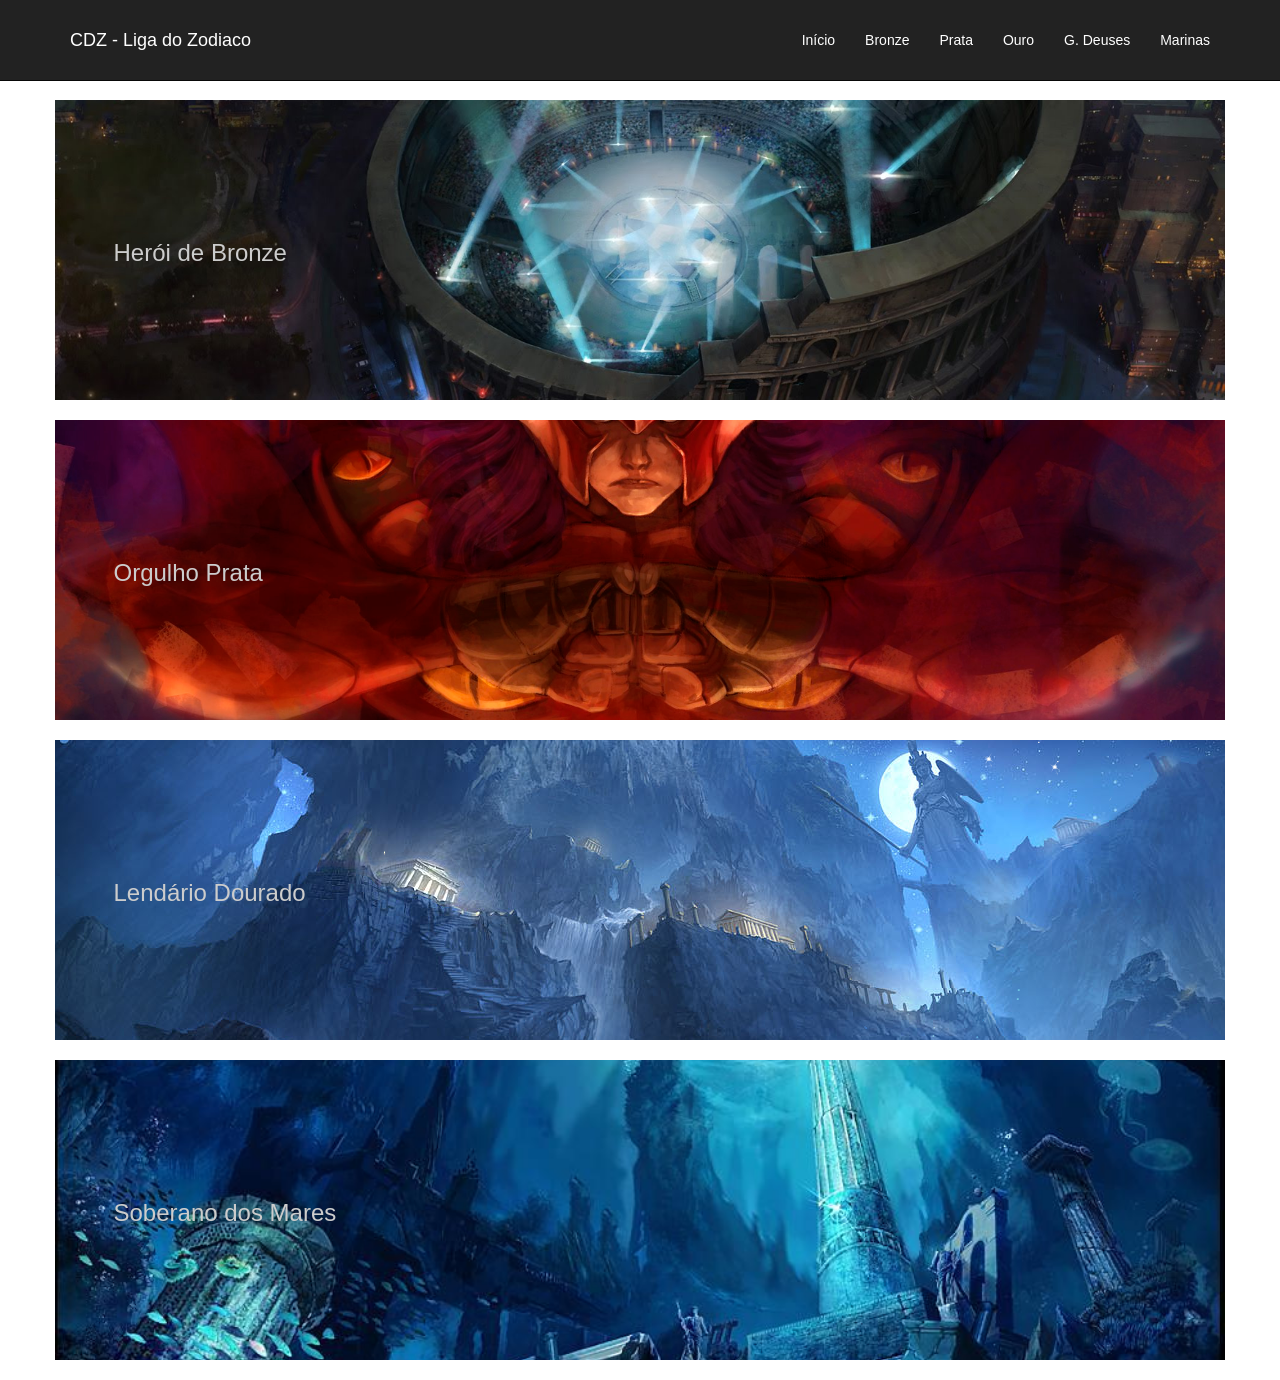
==== index.html @ a1ad8714 "modificado rodapé" ====
<!DOCTYPE html>
<html xmlns="http://www.w3.org/1999/xhtml">
<head>
  <meta charset="utf-8" />
  <meta name="viewport" content="width=device-width, initial-scale=1, maximum-scale=1" />
  <meta name="description" content="" />
  <meta name="author" content="" />
  <!--[if IE]>
  <meta http-equiv="X-UA-Compatible" content="IE=edge,chrome=1">
  <![endif]-->
  <title>Free Multipurpose Template : RUMA</title>
  <link href="assets/css/bootstrap.css" rel="stylesheet" />
  <link href="assets/css/font-awesome.min.css" rel="stylesheet" />
  <link href="assets/css/style.css" rel="stylesheet" />
  <!-- GOOGLE FONT -->
  <link href='http://fonts.googleapis.com/css?family=Open+Sans' rel='stylesheet' type='text/css' />

  <script src="assets/plugins/jquery-1.10.2.js"></script>
  <script src="assets/plugins/bootstrap.js"></script>
  <script src="graficos/Chart.min.js"></script>

  <link rel="stylesheet" href="css-cdz.css">

  <script type="text/javascript">
    var randomnb = function(){ return Math.round(Math.random()*300)};
  </script>
  <script src="http://code.highcharts.com/highcharts.js"></script>
  <script src="http://code.highcharts.com/modules/exporting.js"></script>
  <script src="graficos/g_bronze-r1.js"></script>
  <script src="graficos/g_bronze-r2.js"></script>
  <script>
    // $(function () {
    //   $('#myTab a:last').tab('show');
    // })

    $('#myTabs a').click(function (e) {
      e.preventDefault()
      $(this).tab('show')
    })
  </script>


  <!-- http://www.highcharts.com/demo -->

</head>
<body >

  <div class="navbar navbar-inverse navbar-fixed-top" >
    <div class="container">
      <div class="navbar-header">
        <button type="button" class="navbar-toggle" data-toggle="collapse" data-target=".navbar-collapse">
          <span class="icon-bar"></span>
          <span class="icon-bar"></span>
          <span class="icon-bar"></span>
        </button>
        <a class="navbar-brand" href="#">CDZ - Liga do Zodiaco</a>
      </div>
      <div class="navbar-collapse collapse">
        <ul class="nav navbar-nav navbar-right">
          <li><a href="index.html">Início</a></li>
          <li><a href="bronze.html">Bronze</a></li>
          <li><a href="prata.html">Prata</a></li>
          <li><a href="ouro.html">Ouro</a></li>
          <li><a href="gdeuses.html">G. Deuses</a></li>
          <li><a href="marinas.html">Marinas</a></li>
        </ul>
      </div>

    </div>
  </div>
  <!--/.NAVBAR END-->

  <section id="home" class="text-center">

    <!-- <div id="carousel-example" class="carousel slide" data-ride="carousel">

      <div class="carousel-inner">
        <div class="item active">

          <img src="assets/img/1.jpg" alt="" />
          <div class="carousel-caption" >
            <h4 class="back-light">Aenean faucibus luctus enim. Duis quis sem risu suspend lacinia elementum nunc.</h4>
          </div>
        </div>
        <div class="item">
          <img src="assets/img/2.jpg" alt="" />
          <div class="carousel-caption ">
            <h4 class="back-light">Aenean faucibus luctus enim. Duis quis sem risu suspend lacinia elementum nunc.</h4>
          </div>
        </div>
        <div class="item">
          <img src="assets/img/3.jpg" alt="" />
          <div class="carousel-caption ">
            <h4 class="back-light">Aenean faucibus luctus enim. Duis quis sem risu suspend lacinia elementum nunc.</h4>
          </div>
        </div>
      </div>

      <ol class="carousel-indicators">
        <li data-target="#carousel-example" data-slide-to="0" class="active"></li>
        <li data-target="#carousel-example" data-slide-to="1"></li>
        <li data-target="#carousel-example" data-slide-to="2"></li>
      </ol>
    </div> -->

  </section>
  <!--/.SLIDESHOW END-->

  <section class="banner-capa">

    <div class="container banner-cdz" >
      <div class="row text-center">
        <a href="bronze.html">
          <div class="banner-bronze banner-abs">

            <div class="titulo-batalha">
              <h2>Herói de Bronze</h2>
              <!-- <h4>Qual herói de</br> bronze é o mais forte?</h4> -->
            </div>

            <!-- <img src="img/maxresdefault.jpg" alt="" /> -->
          </div>
        </a>
      </div>
    </div>

    <div class="container banner-cdz" >
      <div class="row text-center">
        <a href="prata.html">
          <div class=" banner-prata banner-abs">

              <div class="titulo-batalha">
                <h2>Orgulho Prata</h2>
                <!-- <h4>Qual herói de</br> bronze é o mais forte?</h4> -->
              </div>

            <!-- <img src="img/maxresdefault.jpg" alt="" /> -->
          </div>
        </a>
      </div>
    </div>

    <div class="container banner-cdz" >
      <div class="row text-center">
        <a href="ouro.html">
          <div class=" banner-ouro banner-abs">

              <div class="titulo-batalha">
                <h2>Lendário Dourado</h2>
                <!-- <h4>Qual herói de</br> bronze é o mais forte?</h4> -->
              </div>

            <!-- <img src="img/maxresdefault.jpg" alt="" /> -->
          </div>
        </a>
      </div>
    </div>

    <div class="container banner-cdz" >
      <div class="row text-center">
        <a href="marina.html">
          <div class=" banner-marina banner-abs">

              <div class="titulo-batalha">
                <h2>Soberano dos Mares</h2>
                <!-- <h4>Qual herói de</br> bronze é o mais forte?</h4> -->
              </div>

            <!-- <img src="img/maxresdefault.jpg" alt="" /> -->
          </div>
        </a>
      </div>
    </div>

  </section>



<!-- CUSTOM SCRIPTS  -->
<script src="assets/js/custom.js"></script>

</body>
</html>
---- assets/css/style.css ----
﻿/*=============================================================
    Authour URI: www.binarytheme.com
    License: Commons Attribution 3.0

    http://creativecommons.org/licenses/by/3.0/

    100% To use For Personal And Commercial Use.
    IN EXCHANGE JUST GIVE US CREDITS AND TELL YOUR FRIENDS ABOUT US
   
    ========================================================  */

/* =============================================================
   GENERAL STYLES
 ============================================================ */
body {
    font-family: 'Open Sans', sans-serif;
   
}
.pad-top {
    padding-top:60px;
}
.text-center {
    text-align:center;
}
i.fa {
    padding:5px;
}
section {
    padding-top:50px;
}

p {
    font-weight:300;
    line-height:30px;
}
.pad-row {
    padding-top:40px;
    padding-bottom:40px;
}
.pad-bottom {
    padding-bottom:50px;
}

/* NAVBAR STYLE */


.navbar-inverse .navbar-nav > li > a {
color: #FFF;
}

.navbar-inverse .navbar-brand {
color: #FFF;
}


/* ADDED PADDING IN NAVBAR */


.navbar {
    padding:15px;
     -webkit-transition: background .8s ease-out,padding .8s ease-out;
        -moz-transition: background .8s ease-out,padding .8s ease-out;
        transition: background .8s ease-out,padding .8s ease-out;
}


/* CLASS FOR REMOVING PADDING IN NAVBAR*/


.navbar-pad-original {
      padding:0px;
}



/* CARUOSEL STYLE OR SLIDESHOW STYLE*/


.back-light {
    background-color:rgba(0, 0, 0, 0.50);
    padding:10px;
}
/*NOTE SECION STYLE*/
.note-sec {
     padding-bottom:50px;
    background: url(../img/4.jpg) no-repeat 50% 50%;
background-attachment: fixed;
-webkit-background-size: cover;
-moz-background-size: cover;
-o-background-size: cover;
background-size: cover;
width: 100%;
display: block;
height: auto;
   min-height:300px;
    color:#fff;
}

/*HEADINGS IMAGE STYLE*/


.head-main-img {
     padding-bottom:50px;
    background: url(../img/4.jpg) no-repeat 50% 50%;
background-attachment: fixed;
-webkit-background-size: cover;
-moz-background-size: cover;
-o-background-size: cover;
background-size: cover;
width: 100%;
display: block;
height: auto;
   min-height:300px;
    color:#fff;
}
    .head-main-img h1 {
        padding: 50px 2px 2px 10px;
        text-transform:uppercase;
    }


 /* PRICING STYLE */


 .plan {
padding: 0 0 15px 0;
margin: 30px 0px;
list-style: none;
text-align: center;
}

.plan li {
padding: 15px 0px;
font-size: 16px;
border-bottom: 1px dotted #e1e1e1;
}

.price {
    font-size:45px!important;
}

small {
    font-size:15px;
    padding-left:10px;
}

    .plan li i {
        padding-right:10px;
    }
.price-two {
    font-size:30px!important;
    padding: 15px 0px;
background-color: rgba(162, 188, 253, 1);
color: #fff;
border: none;
font-weight: 900;
}

.adjust-border-radius {
    -webkit-border-radius: 0px;
-moz-border-radius: 0px;
border-radius: 0px;
}

.adjust-border {
    border-top-left-radius: 0px;
 border-top-right-radius: 0px;
}


/*    PORTFOLIO STYLES*/

.portfolio-items {
  list-style: none;
  padding: 0;
  margin: 0;
}
.portfolio-items {
  margin-right: -20px;
}
.portfolio-items > li {
  float: left;
  padding: 0;
  margin: 0;
}

.portfolio-items.col-3 > li {
  width: 33%;
}

.portfolio-item .item-main {
  margin: 0 10px 10px 0;
  text-align: center;
  background: #fff;
  padding: 10px;
  border:1px solid #E8EAEE;
  
}
.portfolio-item img {
  width: 100%;
}
.portfolio-item .portfolio-image {
  position: relative;
}
.portfolio-item h5 {
  margin: 0;
padding: 30px 0 30px 0;
background-color: #000;
color: #fff;
font-size: 20px;
}
.portfolio-item .overlay {
  position: absolute;
  top: 0;
  left: 0;
  width: 100%;
  height: 100%;
  opacity: 0;
  background-color: rgba(177, 166, 255, 1);
  text-align: center;
  vertical-align: middle;
  -webkit-transition: opacity 300ms;
  -moz-transition: opacity 300ms;
  -o-transition: opacity 300ms;
  transition: opacity 300ms;
}
.portfolio-item .overlay .preview {
  position: relative;
  top: 50%;
  display: inline-block;
  margin-top: -20px;
}
.portfolio-item:hover .overlay {
  opacity: 1;
}

/*CONTACT STYLES*/


.cnt {
width: 100%;
min-height: 350px;
border: 1px solid #e1e1e1;
}
.add {
    font-size:20px;
    font-weight:800;
    padding:30px;
}
#contact-sec {
  padding-top:0px;
}


/* FOOTER STYLE*/


#footer-sec {
    background-color:#000;
    color:#808080;
}
    #footer-sec h4 {
        text-transform:uppercase;
        color:#fff;
    }
---- css-cdz.css ----
*{
  /*font-family: calibri;*/
  /*font-family: cursive;*/
  font-family: Trebuchet,sans-serif;
  /*font-family: Arial;*/
}

p{
  /*font-size: 14px;*/
  font-weight: 500;
  padding: 0px;
  margin: 0px;
}

p table {
  font-size: 14px;
}
.panel-title{
  font-size: 13,5px;
}

/*tr{
  padding: 30px;
  margin: 30px;
}*/

.banner-cdz{
  margin-bottom: 20px;
}
.banner-abs{
  position: relative;
}
.titulo-batalha{
  /*margin-left: 0px;*/
  /*position: relative;*/
  /*vertical-align: middle;*/
  /*position: absolute;
  top: 50%;*/
  /*right: 50%;*/
  /*vertical-align: middle;*/
  position:absolute;
  top:40%;
  left:5%;
  font-size: 26px;
  font-weight: bold;
  color: #ccc;
}
.titulo-batalha h2{
  font-size: 24px;
}


/*------------------------------------------*/
.col-menos-padding{
    padding-right: 0px;
    padding-left: 0px;
    /*align-items: baseline;*/

}

.gra-lutas-bronze .col-md-2{
  /*margin: 0px 10px 0px 10px;*/
  /*padding: 0px;*/
  /*margin-right: 36px;*/
  /*margin: 0px 15px;*/
  /*display: block;*/

  /*
  margin auto e width precisam estar juntos
  para centralizar os elementos
  */
  margin: 0 auto;
  width: 20%;
}
.gm-panel-body{
  padding: 20px 0px 0px 0px;
}


/*-----------------------------------------*/
.banner-bronze{
  height: 300px;
  background-image: url(img/1bronze.jpg) ;
  background-position: center;
  background-size: cover;
}

.banner-prata{
  height: 300px;
  /*background-image: url(img/saint_seiya_online_01_medio.jpg);*/
  background-image: url(img/1prata2.jpg) ;
  /*background-image: url(img/1prata3.png) ;*/
  /*background-image: url(img/1prata4.jpg) ;*/
  /*background-clip: padding-box;*/
  background-position: center;
  background-size: cover;
}

.banner-ouro{
  height: 300px;
  /*background-image: url(img/1ouro2.jpg) ;*/
  background-image: url(img/1ouro.png) ;
  background-position: center;
  background-size: auto;

  background-position: 0px -40px;
  background-repeat: no-repeat;

}

.banner-marina{
  height: 300px;
  background-image: url(img/1marina.jpg) ;
  background-position: center;
  background-size: cover;
}

/*----------------- Paineis -------------*/
.panel-cdz1{
  /*background-color: #589cc7;*/
  /*background-color: #1c4e6b;*/
  background-color: #2d58a1;
  /*background-color: #222;*/
  /*background-color: #6D6D6D;*/
  color : #fff;

  background-image: url(img/background/ba-10.jpg) ;
  /*opacity: 0.9;*/
  background-position: 0px -250px;
  background-size: cover;
}

/*.panel-cdz1, #rodada1 .panel-heading{
  color : #fff;

  background-image: url(img/background-02.jpeg) ;
  opacity: 0.9;*/
  /*background-position: 0px -180px;*/
  /*background-size: cover;
}*/


/*----------- Css dos graficos------------*/
.box {
  margin: 0px auto;
  width: 70%;
}
.box-chart {
  width: 100%;
  margin: 0 auto;
  padding: 10px;
}
.banner-capa{
  padding-top: 50px;
}
.conteudo{
  padding-top: 20px;
}


/*-------------- FOTOS ------------*/

.totas-fotos{
  /*padding-top: 10px;
  padding-bottom: 0px;
  padding-left: 20px;
  padding-right: 0px;*/

  padding: 0px;
  padding-top: 10px;

}
.fotos{
  /*width: 100px;
  margin: 5px auto;*/

  margin: 0 auto;
  width: 10%;

  /*display: inline;*/
  float: left;
  /*position: relative;*/
  /*padding: 0px;*/
  /*margin-right: 14px;*/
}
.fotos p{
  margin: 10px 0px 10px 0px;
  line-height: 16px;

  /*width: 100px;*/
  /* para nao ter que usar br nos nomes*/

}
.fotos img{
  width: 100px;
}

/*.clear { clear: both; }*/


/*------------------- Rodapé --------------------*/
.centro{
  /*width: 100px;
  margin: 0 auto;*/

  text-align: center;
}
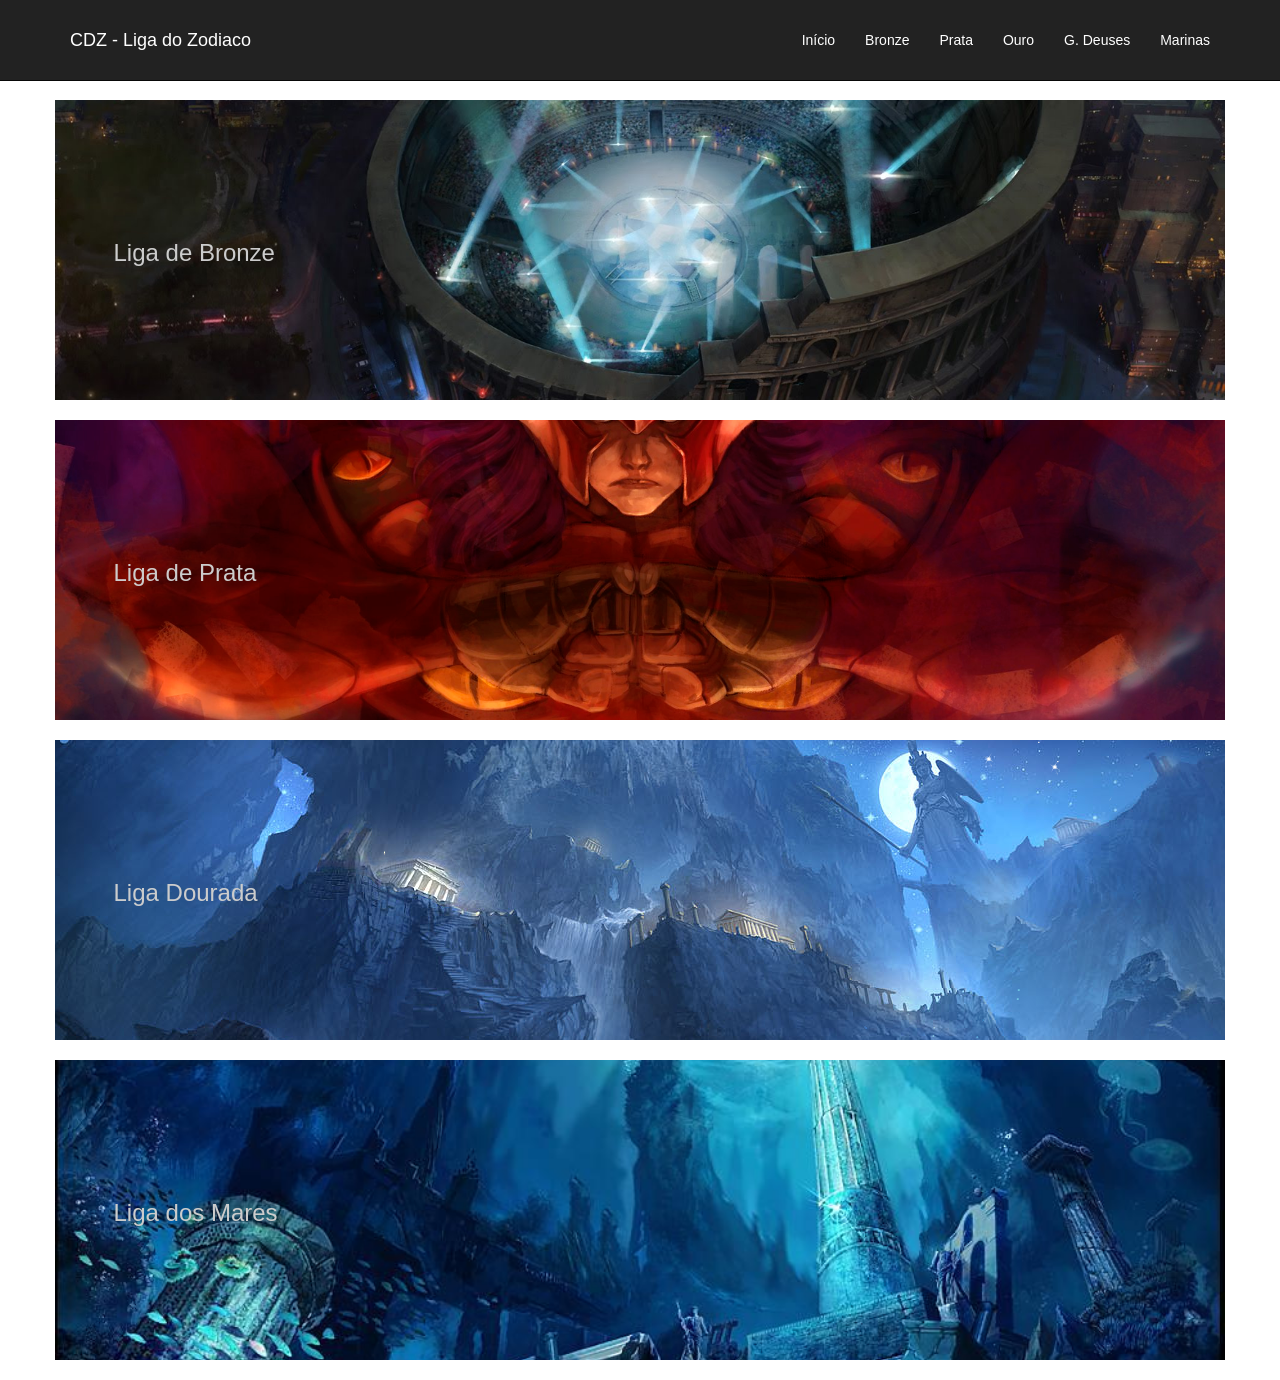
==== commit 735957c4: "Alterado os graficos menores para ficarem escondido, colpasdos. Mudado as cor de findo dos botoes. C" ====
--- a/index.html
+++ b/index.html
@@ -114,7 +114,8 @@
           <div class="banner-bronze banner-abs">
 
             <div class="titulo-batalha">
-              <h2>Herói de Bronze</h2>
+              <!-- <h2>Herói de Bronze</h2> -->
+              <h2>Liga de Bronze</h2>
               <!-- <h4>Qual herói de</br> bronze é o mais forte?</h4> -->
             </div>
 
@@ -130,7 +131,8 @@
           <div class=" banner-prata banner-abs">
 
               <div class="titulo-batalha">
-                <h2>Orgulho Prata</h2>
+                <!-- <h2>Orgulho Prata</h2> -->
+                <h2>Liga de Prata</h2>
                 <!-- <h4>Qual herói de</br> bronze é o mais forte?</h4> -->
               </div>
 
@@ -146,7 +148,8 @@
           <div class=" banner-ouro banner-abs">
 
               <div class="titulo-batalha">
-                <h2>Lendário Dourado</h2>
+                <!-- <h2>Lendário Dourado</h2> -->
+                <h2>Liga Dourada</h2>
                 <!-- <h4>Qual herói de</br> bronze é o mais forte?</h4> -->
               </div>
 
@@ -162,7 +165,8 @@
           <div class=" banner-marina banner-abs">
 
               <div class="titulo-batalha">
-                <h2>Soberano dos Mares</h2>
+                <!-- <h2>Soberano dos Mares</h2> -->
+                <h2>Liga dos Mares</h2>
                 <!-- <h4>Qual herói de</br> bronze é o mais forte?</h4> -->
               </div>
 
--- a/css-cdz.css
+++ b/css-cdz.css
@@ -12,9 +12,22 @@
   margin: 0px;
 }
 
-p table {
+/*.centralizar div{
+  /*display: block;*/
+  /*
+  width: 40%;
+  margin-left: auto;
+  margin-right: auto;
+}*/
+.centralizar h4, .centralizar p{
+  text-align: center;
+}
+
+
+/*Não está modificando nada*/
+/*p table {
   font-size: 14px;
-}
+}*/
 .panel-title{
   font-size: 13,5px;
 }
@@ -23,6 +36,32 @@
   padding: 30px;
   margin: 30px;
 }*/
+
+.tabela_dados table{
+  /*margin-top: 10px;*/
+  margin-bottom: 0px;
+}
+
+.botao_tabela > .nav-pills > li.active > a, .nav-pills > li.active > a:hover, .nav-pills > li.active > a:focus{
+  background-color: #696969;
+  color: #FFF;
+}
+
+.botao_tabela > .nav > li > a{
+  /*display: inline;*/
+  /*color: #000;*/
+  color: inherit;
+}
+
+.botao_gm{
+  background-color: #696969;
+  color: #FFF;
+  border-color: #696969;
+
+}
+
+
+/*-------------------------------------------------------*/
 
 .banner-cdz{
   margin-bottom: 20px;
@@ -72,8 +111,15 @@
   margin: 0 auto;
   width: 20%;
 }
+.gra-lutas-bronze{
+  margin-bottom: 10px;
+}
 .gm-panel-body{
   padding: 20px 0px 0px 0px;
+}
+
+.gm_grupo{
+  margin-bottom: 10px;
 }
 
 
@@ -139,6 +185,19 @@
   /*background-size: cover;
 }*/
 
+.lutas_head .panel-heading{
+  background-color: #fff;
+  padding: 5px 10px;
+}
+.lutas_head h3{
+
+  font-size: 12px;
+}
+.lutas_head{
+  /*nao preciso mais */
+  /*padding-bottom: 0px;*/
+}
+
 
 /*----------- Css dos graficos------------*/
 .box {
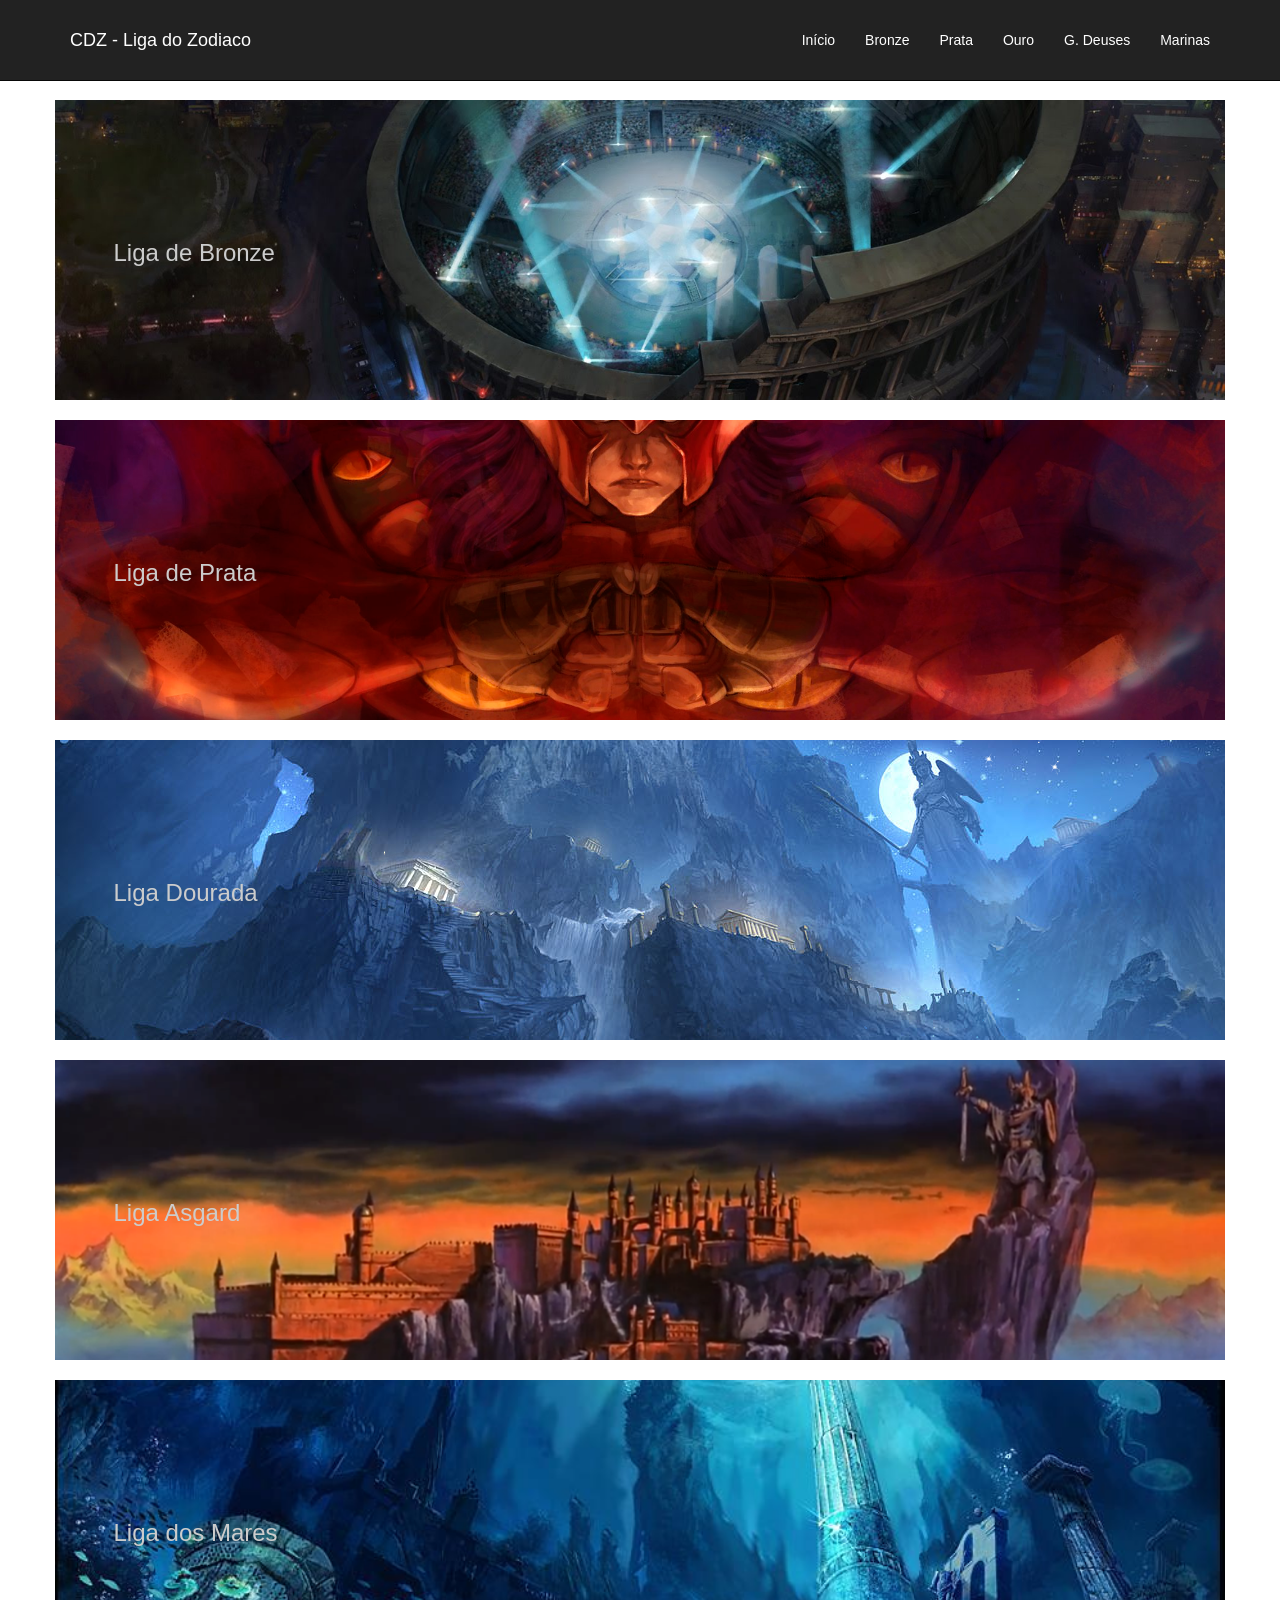
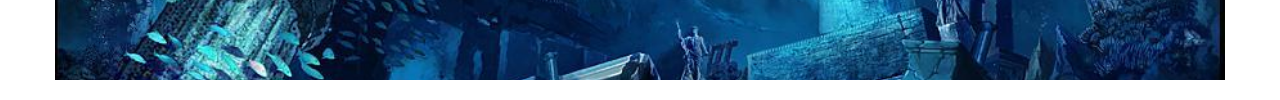
==== commit 1fb75469: "Incluído o banner de Asgrad na página inicial." ====
--- a/index.html
+++ b/index.html
@@ -161,6 +161,23 @@
 
     <div class="container banner-cdz" >
       <div class="row text-center">
+        <a href="asgard.html">
+          <div class=" banner-asgard banner-abs">
+
+              <div class="titulo-batalha">
+                <!-- <h2>Lendário Dourado</h2> -->
+                <h2>Liga Asgard</h2>
+                <!-- <h4>Qual herói de</br> bronze é o mais forte?</h4> -->
+              </div>
+
+            <!-- <img src="img/maxresdefault.jpg" alt="" /> -->
+          </div>
+        </a>
+      </div>
+    </div>
+
+    <div class="container banner-cdz" >
+      <div class="row text-center">
         <a href="marina.html">
           <div class=" banner-marina banner-abs">
 
--- a/css-cdz.css
+++ b/css-cdz.css
@@ -57,7 +57,7 @@
   background-color: #696969;
   color: #FFF;
   border-color: #696969;
-
+  font-size: 14px;
 }
 
 
@@ -154,6 +154,19 @@
 
 }
 
+.banner-asgard{
+  height: 300px;
+  /*background-image: url(img/1ouro2.jpg) ;*/
+  background-image: url(img/Asgard.png) ;
+  background-position: center;
+  background-size: auto;
+
+  background-position: 0px -60px;
+  /*background-repeat: no-repeat;*/
+  background-size: cover;
+
+}
+
 .banner-marina{
   height: 300px;
   background-image: url(img/1marina.jpg) ;
@@ -198,6 +211,10 @@
   /*padding-bottom: 0px;*/
 }
 
+.panel_head_alt .panel-heading{
+  padding: 5px 10px;
+}
+
 
 /*----------- Css dos graficos------------*/
 .box {
@@ -264,3 +281,13 @@
 
   text-align: center;
 }
+
+.foto_rodape{
+  background-image: url(img/background-02.jpeg) ;
+  opacity: 0.5;
+
+  /*background-position: center;*/
+  background-position: 0px -200px;
+  background-size: cover;
+
+}
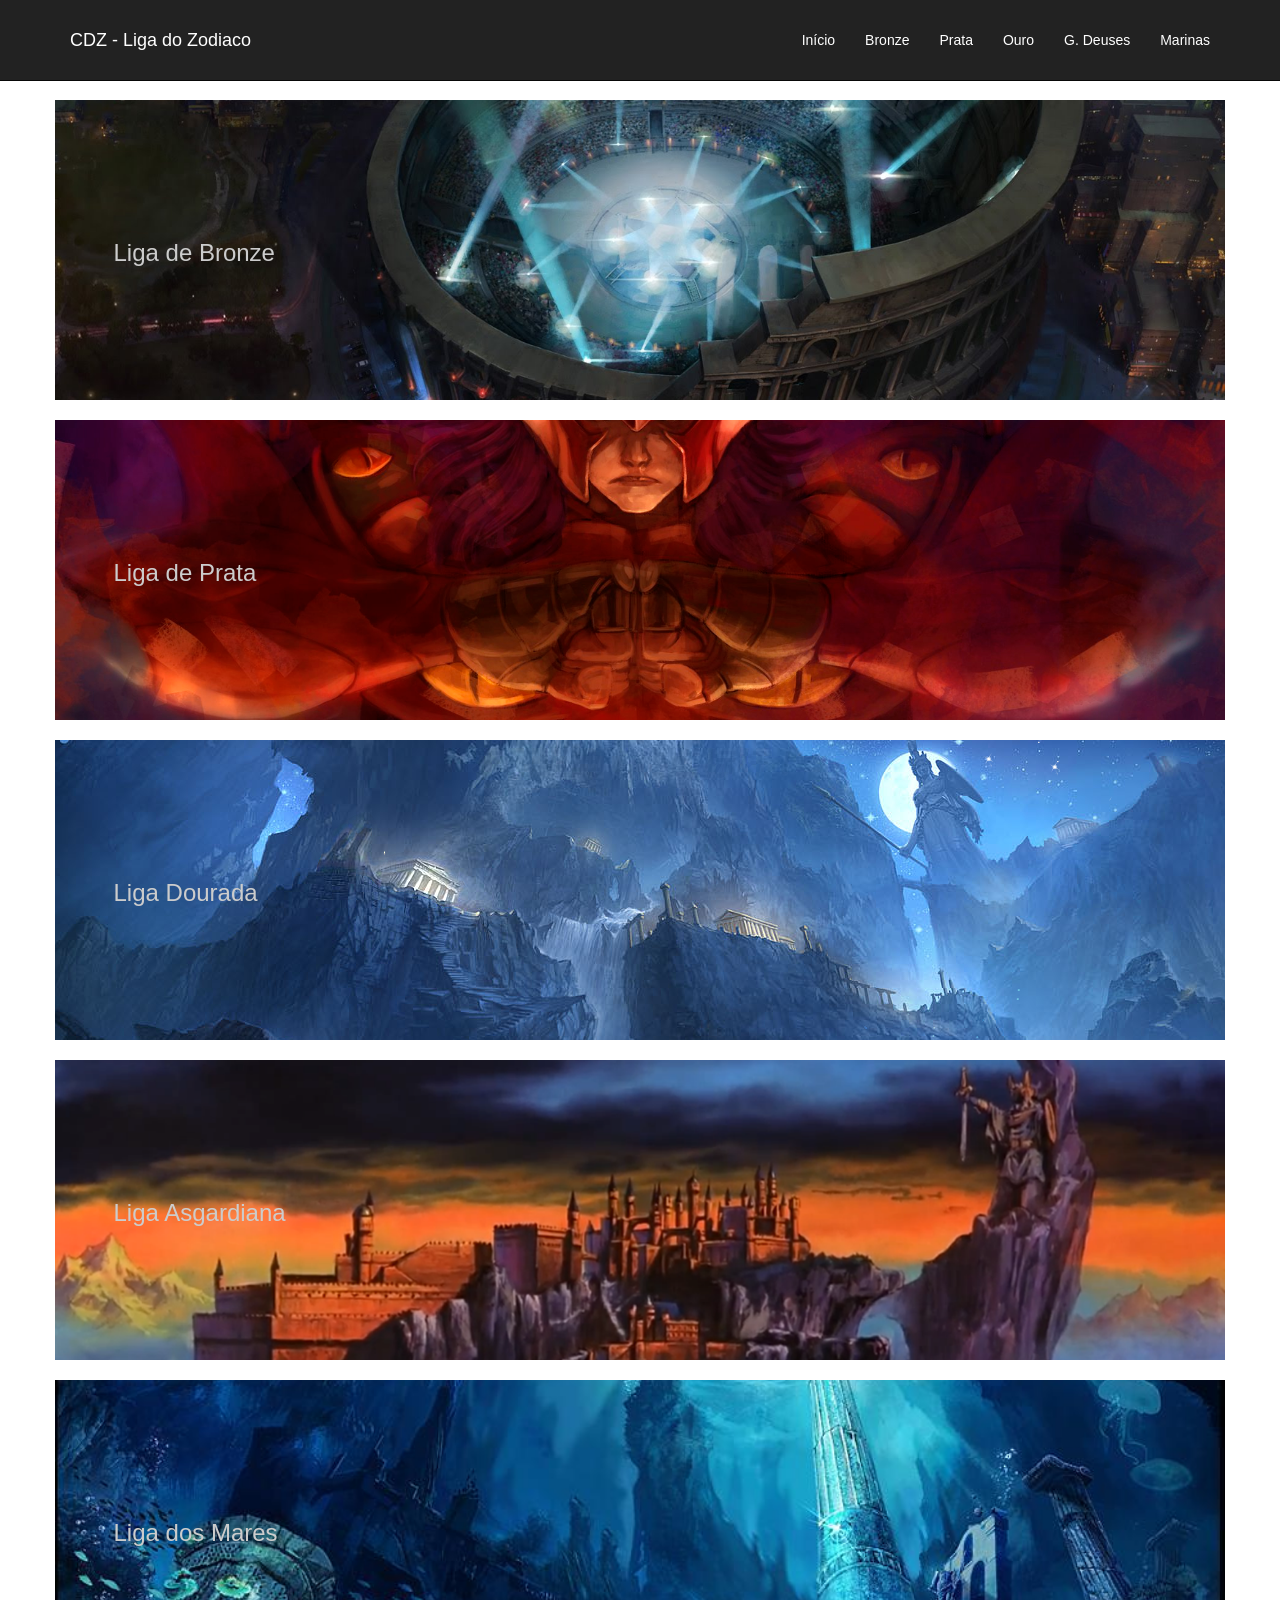
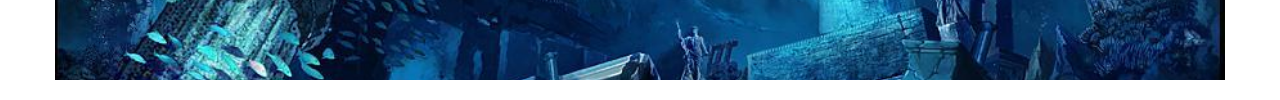
==== commit 5ea8b766: "Iniciando os cavaleiros de prata." ====
--- a/index.html
+++ b/index.html
@@ -8,7 +8,7 @@
   <!--[if IE]>
   <meta http-equiv="X-UA-Compatible" content="IE=edge,chrome=1">
   <![endif]-->
-  <title>Free Multipurpose Template : RUMA</title>
+  <title>Liga CDZ</title>
   <link href="assets/css/bootstrap.css" rel="stylesheet" />
   <link href="assets/css/font-awesome.min.css" rel="stylesheet" />
   <link href="assets/css/style.css" rel="stylesheet" />
@@ -71,37 +71,6 @@
   <!--/.NAVBAR END-->
 
   <section id="home" class="text-center">
-
-    <!-- <div id="carousel-example" class="carousel slide" data-ride="carousel">
-
-      <div class="carousel-inner">
-        <div class="item active">
-
-          <img src="assets/img/1.jpg" alt="" />
-          <div class="carousel-caption" >
-            <h4 class="back-light">Aenean faucibus luctus enim. Duis quis sem risu suspend lacinia elementum nunc.</h4>
-          </div>
-        </div>
-        <div class="item">
-          <img src="assets/img/2.jpg" alt="" />
-          <div class="carousel-caption ">
-            <h4 class="back-light">Aenean faucibus luctus enim. Duis quis sem risu suspend lacinia elementum nunc.</h4>
-          </div>
-        </div>
-        <div class="item">
-          <img src="assets/img/3.jpg" alt="" />
-          <div class="carousel-caption ">
-            <h4 class="back-light">Aenean faucibus luctus enim. Duis quis sem risu suspend lacinia elementum nunc.</h4>
-          </div>
-        </div>
-      </div>
-
-      <ol class="carousel-indicators">
-        <li data-target="#carousel-example" data-slide-to="0" class="active"></li>
-        <li data-target="#carousel-example" data-slide-to="1"></li>
-        <li data-target="#carousel-example" data-slide-to="2"></li>
-      </ol>
-    </div> -->
 
   </section>
   <!--/.SLIDESHOW END-->
@@ -166,7 +135,7 @@
 
               <div class="titulo-batalha">
                 <!-- <h2>Lendário Dourado</h2> -->
-                <h2>Liga Asgard</h2>
+                <h2>Liga Asgardiana</h2>
                 <!-- <h4>Qual herói de</br> bronze é o mais forte?</h4> -->
               </div>
 
--- a/css-cdz.css
+++ b/css-cdz.css
@@ -140,6 +140,7 @@
   /*background-clip: padding-box;*/
   background-position: center;
   background-size: cover;
+  background-position: 0px -265px;
 }
 
 .banner-ouro{
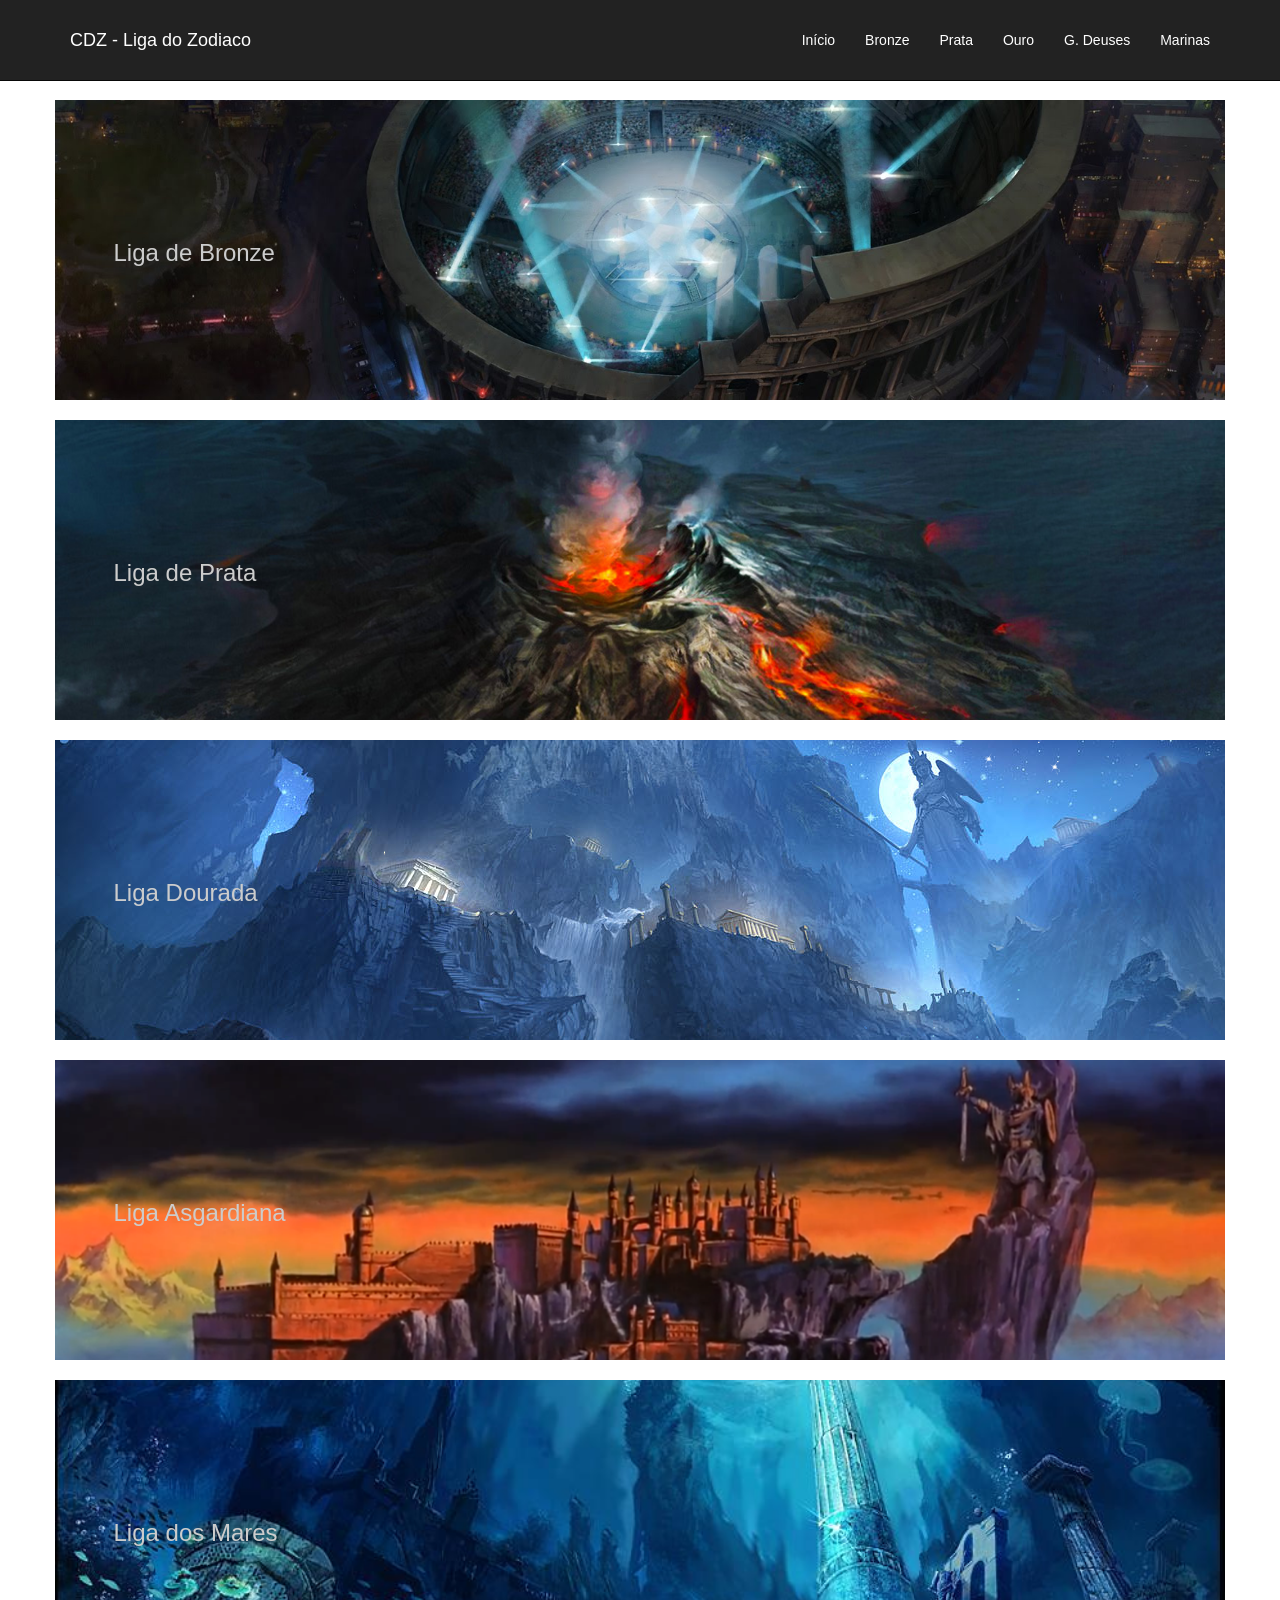
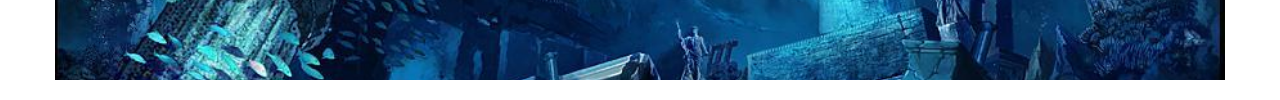
==== commit b68054a7: "Adicionado descrição da liga na mágina de index." ====
--- a/index.html
+++ b/index.html
@@ -44,6 +44,31 @@
 
 </head>
 <body >
+
+  <!-- SUPER LIGA GALÁCTICA
+-            Dando uma pausa aos Concursos “QUERIDINHO”, estou apresentando a SUPER LIGA GALÁCTICA. Mudando o foco, o objetivo agora é definir quem é o “mais poderoso”! Só que desta vez estou pr
+opondo um sistema diferenciado de pontuação, similar ao Campeonato Brasileiro de Futebol. Todos os 10 Cavaleiros de Bronze que participaram da Guerra Galáctica, se enfrentarão entre si em nove r
+odadas consecutivas. O regramento é simples: a cada batalha divulgada aqui no grupo, opte por aquele Cavaleiro que é o mais poderoso em sua opinião! A pontuação será atribuída seguindo os seguin
+tes critérios:
+-            Vitória = 3 pontos para o vencedor
+-            Empate = 1 ponto para ambos
+-            Derrota = 0 pontos para o perdedor
+-            INTERPRETAÇÃO TABELA DE CLASSIFICAÇÃO
+-            LUTAS = Combates finalizados
+-            PONTOS = Pontuação acumulada
+-            VF = Votos à Favor (similar aos gols a favor em uma partida de futebol)
+-            VC = Votos Contra (similar aos gols sofridos em uma partida de futebol)
+-            SC = Saldo de Cosmo (diferença entre GP e GC, similar ao saldo de gols em um campeonato de futebol).
+-            CRITÉRIOS DE DESEMPATE:
+-            1º PONTOS
+-            2º SC
+-            3º VF
+-            4º Confronto Direto
+-            Por dia serão lançadas cinco lutas (uma rodada) e a votação se encerrará sempre ao
+-            MEIO-DIA DO DIA SEGUINTE, quando então será lançada a próxima rodada de lutas,
+-            até que todos os Cavaleiros tenham se enfrentado. Fiquem ligados aqui no grupo
+-            para o lançamento das lutas. -->
+
 
   <div class="navbar navbar-inverse navbar-fixed-top" >
     <div class="container">
--- a/css-cdz.css
+++ b/css-cdz.css
@@ -36,6 +36,10 @@
   padding: 30px;
   margin: 30px;
 }*/
+
+.tabela_dados{
+  padding-top: 20px;
+}
 
 .tabela_dados table{
   /*margin-top: 10px;*/
@@ -122,6 +126,9 @@
   margin-bottom: 10px;
 }
 
+.blocos-luta > .col-md-4{
+  margin: 20px 0px 0px 0px;
+}
 
 /*-----------------------------------------*/
 .banner-bronze{
@@ -131,17 +138,33 @@
   background-size: cover;
 }
 
-.banner-prata{
-  height: 300px;
-  /*background-image: url(img/saint_seiya_online_01_medio.jpg);*/
+/*.banner-prata{
+  height: 300px;
   background-image: url(img/1prata2.jpg) ;
+  background-position: center;
+  background-size: cover;
+  background-position: 0px -265px;
+}*/
   /*background-image: url(img/1prata3.png) ;*/
   /*background-image: url(img/1prata4.jpg) ;*/
   /*background-clip: padding-box;*/
-  background-position: center;
-  background-size: cover;
-  background-position: 0px -265px;
-}
+  /*background-image: url(img/saint_seiya_online_01_medio.jpg);*/
+
+.banner-prata{
+  height: 300px;
+  background-position: center;
+  background-size: cover;
+  /*background-position: 0px -50px;
+  background-image: url(img/1prata4.png);*/
+
+  /*background-position: 0px -50px;
+  background-image: url(img/1prata8.png);*/
+
+  background-position: 0px -140px;
+  background-image: url(img/1prata9.png);
+}
+
+
 
 .banner-ouro{
   height: 300px;
@@ -159,14 +182,22 @@
   height: 300px;
   /*background-image: url(img/1ouro2.jpg) ;*/
   background-image: url(img/Asgard.png) ;
+  /*background-image: url(img/1deuses1.jpg) ;*/
+  /*background-image: url(img/1deuses2.png) ;*/
+  /*background-image: url(img/1deuses3.jpg) ;*/
+  /*background-image: url(img/1deuses4.jpg) ;*/
   background-position: center;
   background-size: auto;
 
   background-position: 0px -60px;
+  /*background-position: 0px -500px;*/
+  /*background-position: 0px -100px;*/
+  /*background-position: 0px -50px;*/
   /*background-repeat: no-repeat;*/
   background-size: cover;
 
 }
+
 
 .banner-marina{
   height: 300px;
@@ -210,6 +241,8 @@
 .lutas_head{
   /*nao preciso mais */
   /*padding-bottom: 0px;*/
+
+  padding: 0px 20px 20px 20px;
 }
 
 .panel_head_alt .panel-heading{
@@ -237,7 +270,7 @@
 
 /*-------------- FOTOS ------------*/
 
-.totas-fotos{
+.todas-fotos{
   /*padding-top: 10px;
   padding-bottom: 0px;
   padding-left: 20px;
@@ -246,6 +279,8 @@
   padding: 0px;
   padding-top: 10px;
 
+
+
 }
 .fotos{
   /*width: 100px;
@@ -254,11 +289,13 @@
   margin: 0 auto;
   width: 10%;
 
-  /*display: inline;*/
+  display: block;
   float: left;
   /*position: relative;*/
   /*padding: 0px;*/
   /*margin-right: 14px;*/
+
+
 }
 .fotos p{
   margin: 10px 0px 10px 0px;
